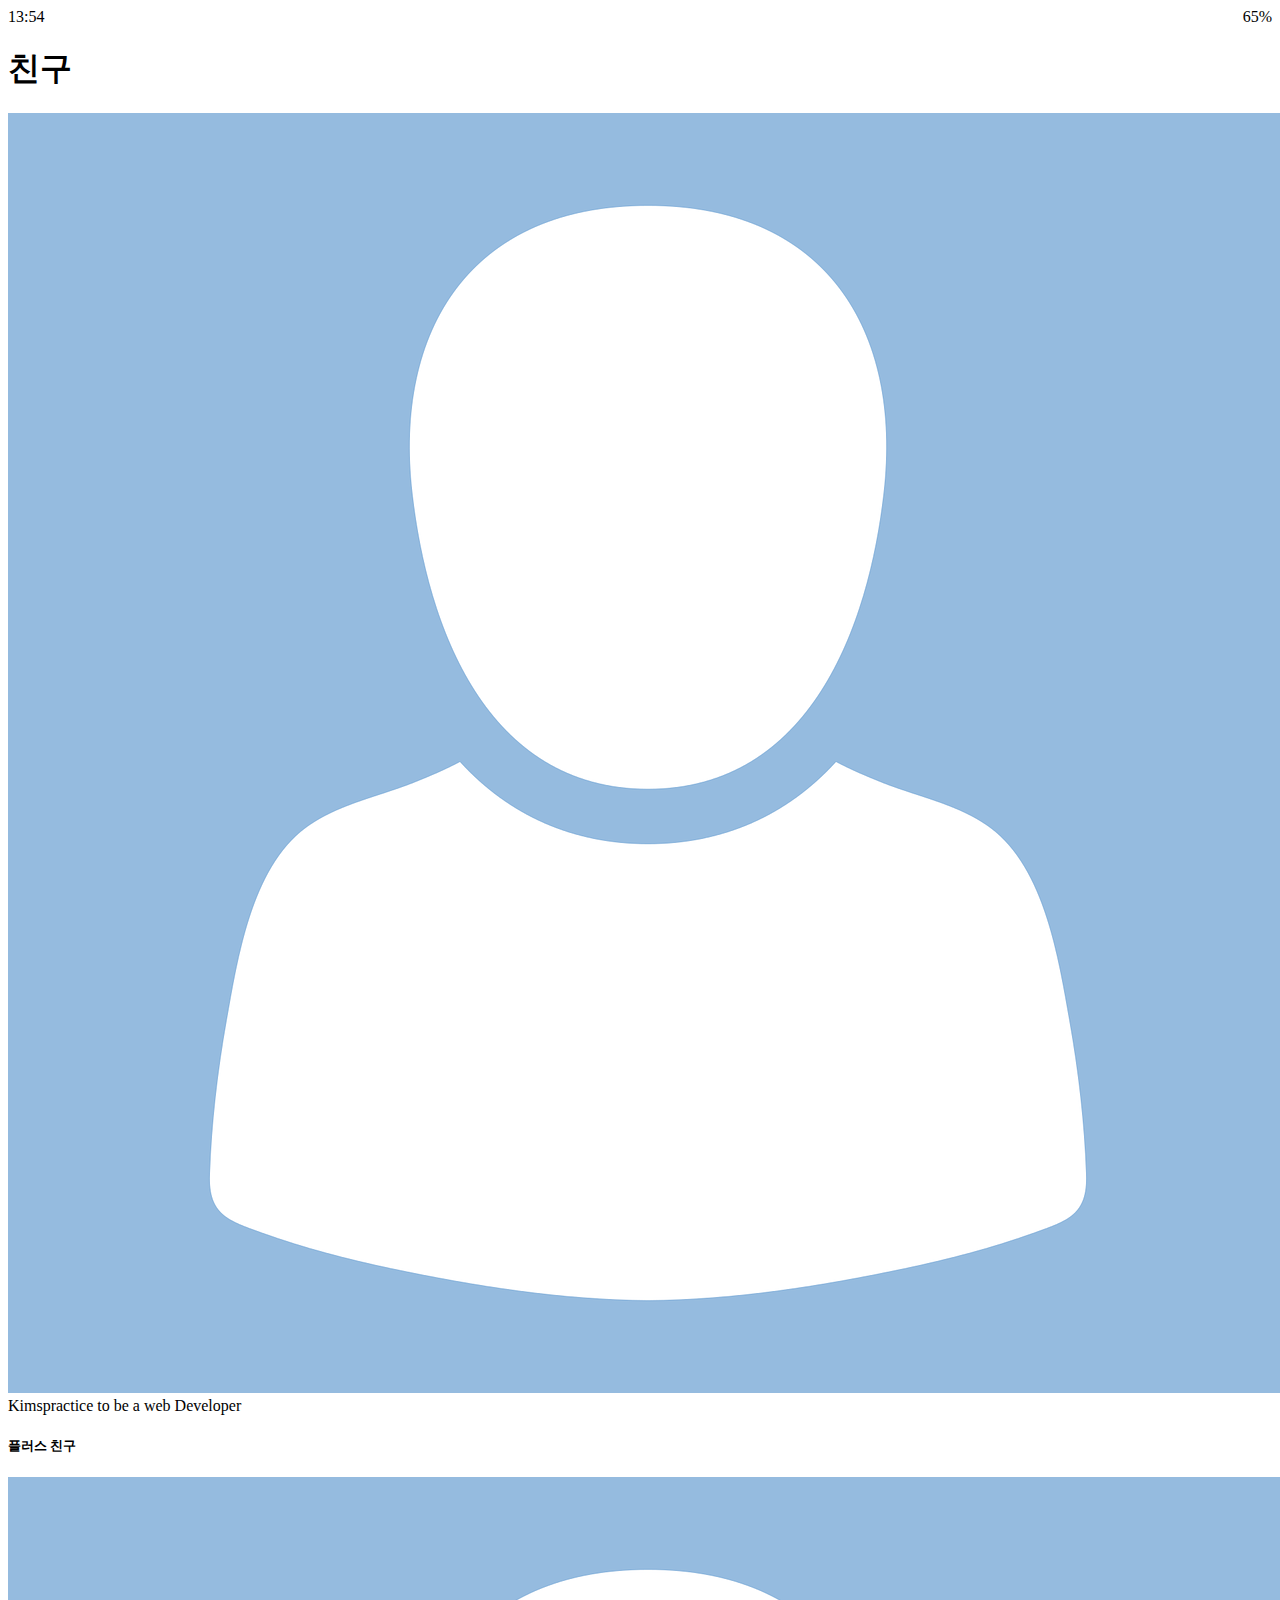
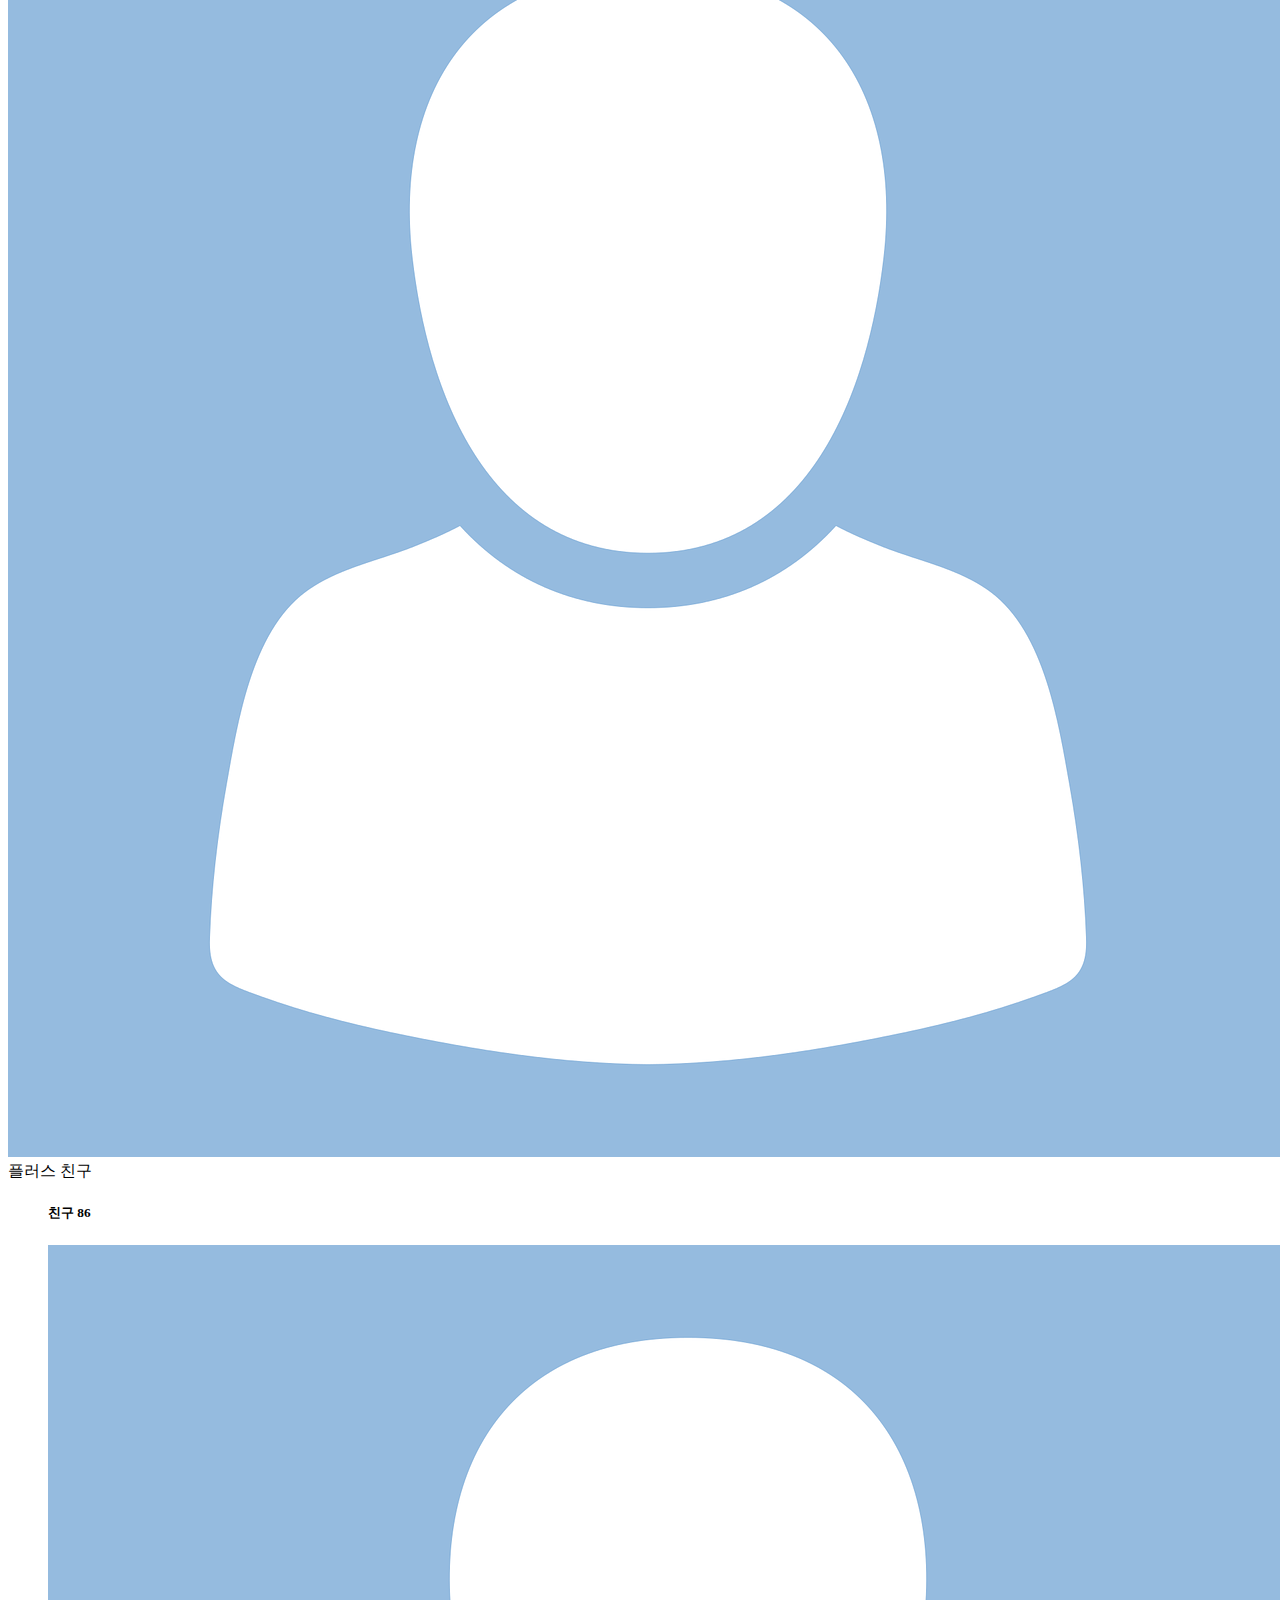
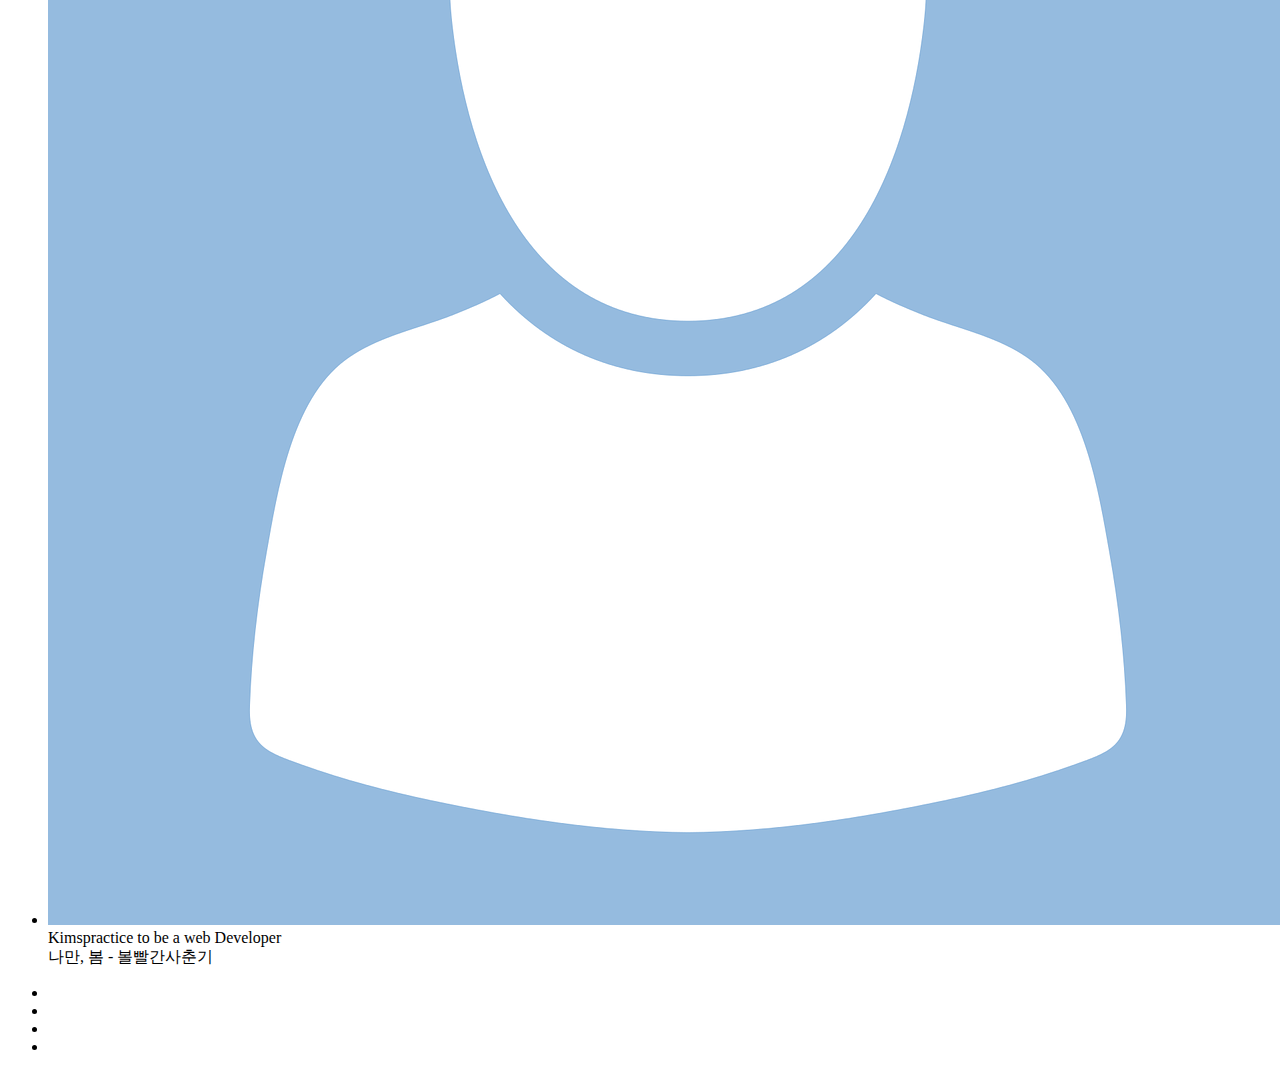
==== index.html @ 602f93e6 "채팅,친구 html완료" ====
<!DOCTYPE html>
<html lang="ko">
  <head>
    <meta charset="UTF-8" />
    <meta name="viewport" content="width=device-width, initial-scale=1.0" />
    <meta http-equiv="X-UA-Compatible" content="ie=edge" />
    <title>친구 | KakaoClone</title>
    <link
      rel="stylesheet"
      href="https://use.fontawesome.com/releases/v5.8.1/css/all.css"
      integrity="sha384-50oBUHEmvpQ+1lW4y57PTFmhCaXp0ML5d60M1M7uH2+nqUivzIebhndOJK28anvf"
      crossorigin="anonymous"
    />
    <link rel="stylesheet" href="css/style.css" />
  </head>
  <body>
    <div class="statusBar">
      <div class="statusBar__column">
        <span class="statusBar__clock">13:54</span>
      </div>
      <div class="statusBar__column">
        <i class="fas fa-bell"></i>
        <i class="fas fa-volume-mute"></i>
        <i class="fas fa-wifi"></i>
        <span class="statusBar__batteryLevel">65%</span>
        <i class="fas fa-battery-half"></i>
      </div>
    </div>

    <header class="header">
      <div class="header__headerColumn">
        <h1 class="headerTitle">친구</h1>
      </div>
      <div class="header__headerColumn">
        <span class="headerIcon"><i class="fas fa-search fa-lg"></i></span>
        <span class="headerIcon"><i class="fas fa-cog fa-lg"></i></span>
      </div>
    </header>

    <main class="friends">
      <header class="friends__header">
        <div class="friends_friend friend friend--lg">
          <div class="friend__column">
            <img src="images/avatar.png" class="gAvatar friend__avatar" />
            <div class="friend__content">
              <span class="friend__name">
                Kimspractice
              </span>
              <span class="friend__status">
                to be a web Developer
              </span>
            </div>
          </div>
        </div>
      </header>

      <div class="friends__plus">
        <h5 class="friends__title">플러스 친구</h5>
        <div class="friends_friend friend">
          <div class="friend__column">
            <img src="images/avatar.png" class="gAvatar friend__avatar" />
            <div class="friend__content">
              <span class="friend__name">
                플러스 친구
              </span>
            </div>
          </div>
        </div>
      </div>

      <ul class="friends__list">
        <h5 class="friend__title">친구 86</h5>
        <li class="friends_friend friend friend--lg">
          <div class="friend__column">
            <img src="images/avatar.png" class="gAvatar friend__avatar" />
            <div class="friend__content">
              <span class="friend__name">
                Kimspractice
              </span>
              <span class="friend__status">
                to be a web Developer
              </span>
            </div>
          </div>
          <div class="friend__column">
            <div class="friend__noewListening">
              <span>나만, 봄 - 볼빨간사춘기</span>
              <i class="fas fa-play"></i>
            </div>
          </div>
        </li>
      </ul>
    </main>
    <nav class="nav">
      <ul class="nav__list">
        <li class="nav__listItem">
          <a href="index.html" class="nav__listLink">
            <i class="fas fa-user fa-lg"></i>
          </a>
        </li>
        <li class="nav__listItem">
          <a href="chats.html" class="nav__listLink">
            <i class="far fa-comment fa-lg"></i>
          </a>
        </li>
        <li class="nav__listItem">
          <a href="find.html" class="nav__listLink">
            <i class="fas fa-search fa-lg"></i>
          </a>
        </li>
        <li class="nav__listItem">
          <a href="more.html" class="nav__listLink">
            <i class="fas fa-ellipsis-h"></i>
          </a>
        </li>
      </ul>
    </nav>
  </body>
</html>
---- css/style.css ----
.statusBar {
  display: flex;
  justify-content: space-between;
}
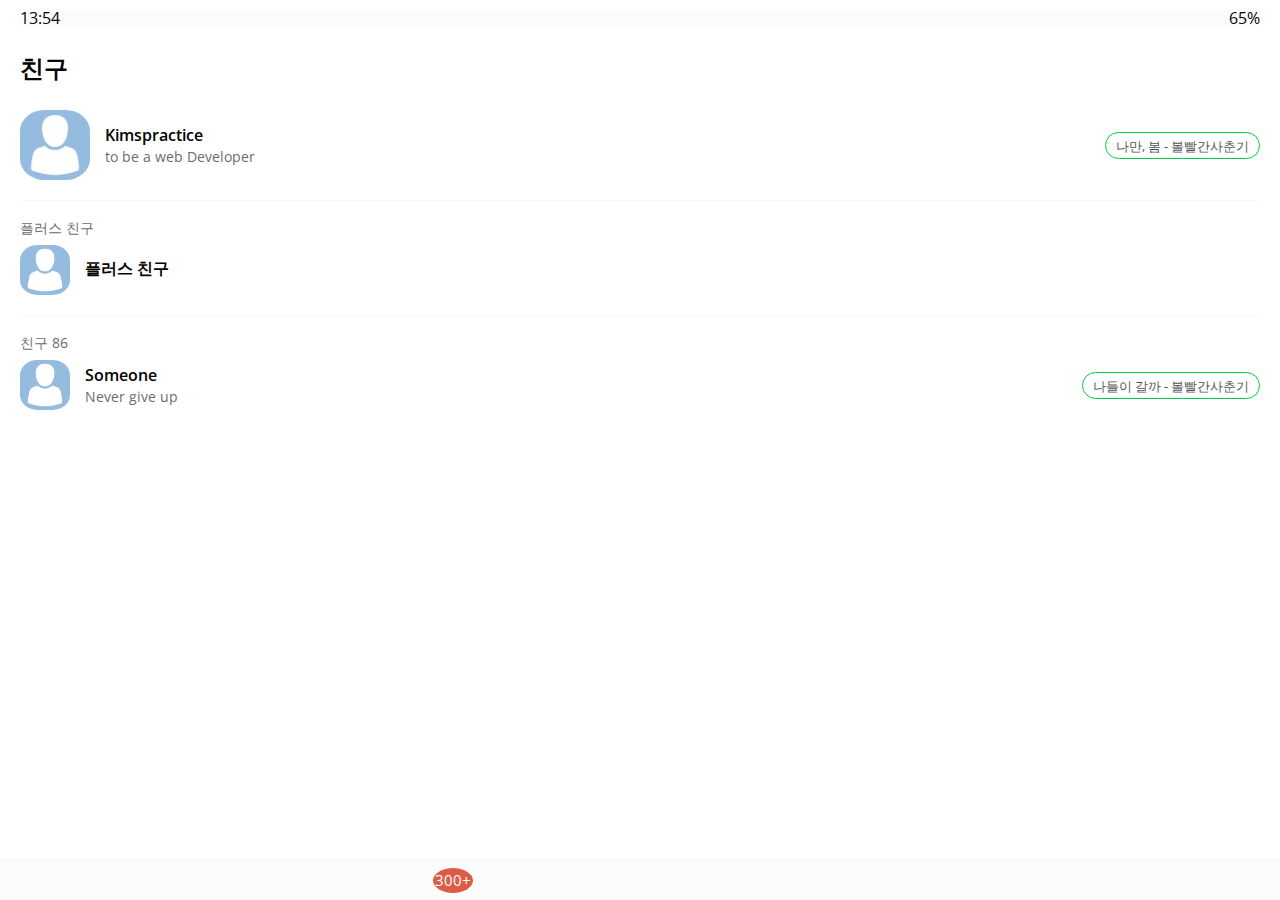
==== commit 95ea3799: "CSS 작성 미완" ====
--- a/index.html
+++ b/index.html
@@ -39,38 +39,7 @@
 
     <main class="friends">
       <header class="friends__header">
-        <div class="friends_friend friend friend--lg">
-          <div class="friend__column">
-            <img src="images/avatar.png" class="gAvatar friend__avatar" />
-            <div class="friend__content">
-              <span class="friend__name">
-                Kimspractice
-              </span>
-              <span class="friend__status">
-                to be a web Developer
-              </span>
-            </div>
-          </div>
-        </div>
-      </header>
-
-      <div class="friends__plus">
-        <h5 class="friends__title">플러스 친구</h5>
         <div class="friends_friend friend">
-          <div class="friend__column">
-            <img src="images/avatar.png" class="gAvatar friend__avatar" />
-            <div class="friend__content">
-              <span class="friend__name">
-                플러스 친구
-              </span>
-            </div>
-          </div>
-        </div>
-      </div>
-
-      <ul class="friends__list">
-        <h5 class="friend__title">친구 86</h5>
-        <li class="friends_friend friend friend--lg">
           <div class="friend__column">
             <img src="images/avatar.png" class="gAvatar friend__avatar" />
             <div class="friend__content">
@@ -88,6 +57,43 @@
               <i class="fas fa-play"></i>
             </div>
           </div>
+        </div>
+      </header>
+
+      <div class="friends__plus">
+        <h5 class="friends__title">플러스 친구</h5>
+        <div class="friends_friend friend">
+          <div class="friend__column">
+            <img src="images/avatar.png" class="friend__avatar" />
+            <div class="friend__content">
+              <span class="friend__name">
+                플러스 친구
+              </span>
+            </div>
+          </div>
+        </div>
+      </div>
+
+      <ul class="friends__list">
+        <h5 class="friends__title">친구 86</h5>
+        <li class="friends__friend friend friend--lg">
+          <div class="friend__column">
+            <img src="images/avatar.png" class="friend__avatar" />
+            <div class="friend__content">
+              <span class="friend__name">
+                Someone
+              </span>
+              <span class="friend__status">
+                Never give up
+              </span>
+            </div>
+          </div>
+          <div class="friend__column">
+            <div class="friend__noewListening">
+              <span>나들이 갈까 - 볼빨간사춘기</span>
+              <i class="fas fa-play"></i>
+            </div>
+          </div>
         </li>
       </ul>
     </main>
@@ -100,6 +106,7 @@
         </li>
         <li class="nav__listItem">
           <a href="chats.html" class="nav__listLink">
+            <div class="nav__badge">300+</div>
             <i class="far fa-comment fa-lg"></i>
           </a>
         </li>
--- a/css/style.css
+++ b/css/style.css
@@ -1,4 +1,29 @@
-.statusBar {
-  display: flex;
-  justify-content: space-between;
+@import url("https://fonts.googleapis.com/css?family=Open+Sans:400,600,700");
+
+@import "reset.css";
+@import "statusBar.css";
+@import "header.css";
+@import "nav.css";
+@import "friend.css";
+@import "friends.css";
+
+* {
+  box-sizing: border-box;
 }
+
+body {
+  background-color: white;
+  padding: 10px 20px;
+  color: #020202;
+  font-family: "Open Sans", -apple-system, BlinkMacSystemFont, "Segoe UI",
+    Roboto, Oxygen, Ubuntu, Cantarell, "Helvetica Neue", sans-serif;
+}
+
+a {
+  color: inherit;
+  text-decoration: none;
+}
+
+img {
+  width: 100px;
+}
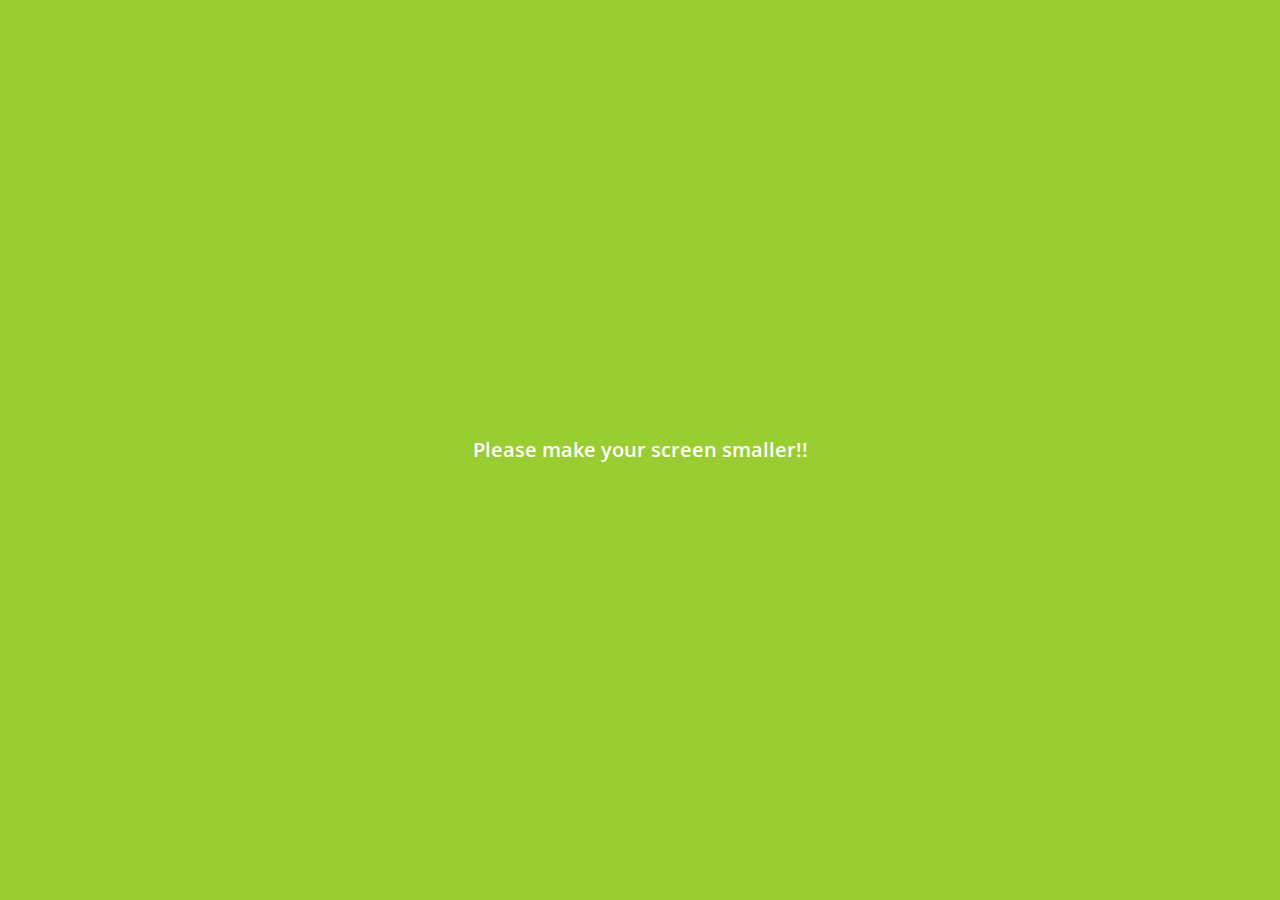
==== commit 1587315f: "CSS작업 완료" ====
--- a/index.html
+++ b/index.html
@@ -122,5 +122,11 @@
         </li>
       </ul>
     </nav>
+
+    <div class="mediaScreen">
+      <span class="mediaScreen__text">
+        Please make your screen smaller!!
+      </span>
+    </div>
   </body>
 </html>
--- a/css/style.css
+++ b/css/style.css
@@ -1,4 +1,4 @@
-@import url("https://fonts.googleapis.com/css?family=Open+Sans:400,600,700");
+@import url("https://fonts.googleapis.com/css?family=Open+Sans:300,400,600,700");
 
 @import "reset.css";
 @import "statusBar.css";
@@ -6,6 +6,11 @@
 @import "nav.css";
 @import "friend.css";
 @import "friends.css";
+@import "find.css";
+@import "more.css";
+@import "settings.css";
+@import "chat.css";
+@import "mobile.css";
 
 * {
   box-sizing: border-box;
@@ -27,3 +32,18 @@
 img {
   width: 100px;
 }
+
+@keyframes fadeIn {
+  from {
+    opacity: 0;
+    transform: translateY(50px);
+  }
+  to {
+    opacity: 1;
+    transform: none;
+  }
+}
+
+main {
+  animation: fadeIn 0.5s ease;
+}
